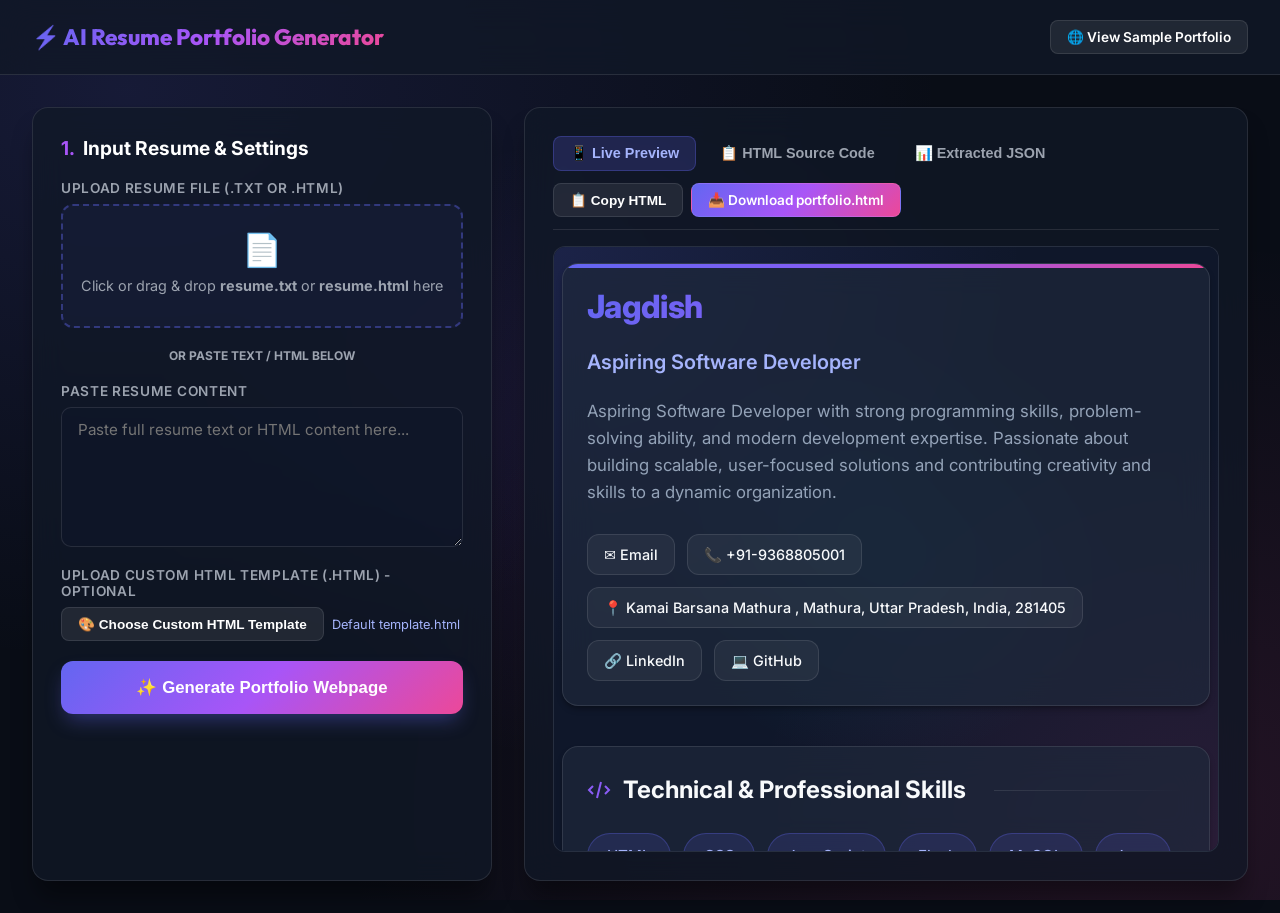
==== templates/index.html @ 8f95c934 "first commit" ====
<!DOCTYPE html>
<html lang="en">
<head>
  <meta charset="UTF-8">
  <meta name="viewport" content="width=device-width, initial-scale=1.0">
  <title>AI Resume Portfolio Generator - Web Portal</title>
  <meta name="description" content="Convert any resume text or HTML file into an instant, modern HTML portfolio webpage using Python & Gemini AI.">
  <link rel="preconnect" href="https://fonts.googleapis.com">
  <link rel="preconnect" href="https://fonts.gstatic.com" crossorigin>
  <link href="https://fonts.googleapis.com/css2?family=Inter:wght@300;400;500;600;700;800&family=Outfit:wght@600;700;800&display=swap" rel="stylesheet">
  
  <style>
    :root {
      --bg-dark: #090d16;
      --card-bg: rgba(17, 24, 39, 0.75);
      --card-border: rgba(255, 255, 255, 0.1);
      --primary: #6366f1;
      --primary-gradient: linear-gradient(135deg, #6366f1 0%, #a855f7 50%, #ec4899 100%);
      --text-main: #f3f4f6;
      --text-muted: #9ca3af;
      --radius: 16px;
      --transition: all 0.3s cubic-bezier(0.4, 0, 0.2, 1);
    }

    * { box-sizing: border-box; margin: 0; padding: 0; }

    body {
      font-family: 'Inter', system-ui, sans-serif;
      background-color: var(--bg-dark);
      background-image: 
        radial-gradient(at 10% 10%, rgba(99, 102, 241, 0.15) 0px, transparent 50%),
        radial-gradient(at 90% 90%, rgba(236, 72, 153, 0.12) 0px, transparent 50%),
        radial-gradient(at 50% 50%, rgba(168, 85, 247, 0.1) 0px, transparent 50%);
      background-attachment: fixed;
      color: var(--text-main);
      min-height: 100vh;
      display: flex;
      flex-direction: column;
    }

    .navbar {
      background: rgba(17, 24, 39, 0.8);
      backdrop-filter: blur(16px);
      border-bottom: 1px solid var(--card-border);
      padding: 1.25rem 2rem;
      display: flex;
      justify-content: space-between;
      align-items: center;
      position: sticky;
      top: 0;
      z-index: 100;
    }

    .brand {
      display: flex;
      align-items: center;
      gap: 0.75rem;
      font-family: 'Outfit', sans-serif;
      font-size: 1.4rem;
      font-weight: 800;
      background: var(--primary-gradient);
      -webkit-background-clip: text;
      -webkit-text-fill-color: transparent;
    }

    .brand-badge {
      font-size: 0.75rem;
      padding: 0.2rem 0.6rem;
      border-radius: 9999px;
      background: rgba(99, 102, 241, 0.2);
      color: #a5b4fc;
      border: 1px solid rgba(99, 102, 241, 0.4);
      font-family: 'Inter', sans-serif;
      font-weight: 600;
    }

    .app-layout {
      display: grid;
      grid-template-columns: 460px 1fr;
      gap: 2rem;
      padding: 2rem;
      flex-grow: 1;
      max-width: 1600px;
      margin: 0 auto;
      width: 100%;
    }

    @media (max-width: 1024px) {
      .app-layout { grid-template-columns: 1fr; }
    }

    .panel {
      background: var(--card-bg);
      backdrop-filter: blur(16px);
      border: 1px solid var(--card-border);
      border-radius: var(--radius);
      padding: 1.75rem;
      display: flex;
      flex-direction: column;
      gap: 1.25rem;
      box-shadow: 0 20px 25px -5px rgba(0, 0, 0, 0.4);
    }

    .panel-title {
      font-size: 1.2rem;
      font-weight: 700;
      display: flex;
      align-items: center;
      gap: 0.5rem;
      color: #ffffff;
    }

    .panel-title span { color: #a855f7; }

    .form-group {
      display: flex;
      flex-direction: column;
      gap: 0.5rem;
    }

    label {
      font-size: 0.85rem;
      font-weight: 600;
      color: var(--text-muted);
      text-transform: uppercase;
      letter-spacing: 0.05em;
    }

    .dropzone {
      border: 2px dashed rgba(99, 102, 241, 0.4);
      border-radius: 12px;
      padding: 1.5rem 1rem;
      text-align: center;
      cursor: pointer;
      background: rgba(99, 102, 241, 0.05);
      transition: var(--transition);
    }

    .dropzone:hover, .dropzone.dragover {
      border-color: #a855f7;
      background: rgba(168, 85, 247, 0.15);
    }

    .dropzone-icon {
      font-size: 2rem;
      margin-bottom: 0.5rem;
    }

    .dropzone-text {
      font-size: 0.9rem;
      color: var(--text-muted);
    }

    .file-name {
      font-size: 0.85rem;
      color: #38bdf8;
      font-weight: 600;
      margin-top: 0.5rem;
      word-break: break-all;
    }

    input[type="file"] { display: none; }

    textarea, input[type="password"], input[type="text"] {
      width: 100%;
      background: rgba(15, 23, 42, 0.6);
      border: 1px solid var(--card-border);
      border-radius: 10px;
      padding: 0.75rem 1rem;
      color: var(--text-main);
      font-family: inherit;
      font-size: 0.95rem;
      transition: var(--transition);
    }

    textarea:focus, input:focus {
      outline: none;
      border-color: #6366f1;
      box-shadow: 0 0 0 3px rgba(99, 102, 241, 0.25);
    }

    textarea { height: 140px; resize: vertical; }

    .btn-generate {
      background: var(--primary-gradient);
      border: none;
      border-radius: 12px;
      padding: 1rem;
      color: #ffffff;
      font-size: 1.05rem;
      font-weight: 700;
      cursor: pointer;
      display: flex;
      align-items: center;
      justify-content: center;
      gap: 0.5rem;
      box-shadow: 0 10px 20px -5px rgba(99, 102, 241, 0.4);
      transition: var(--transition);
    }

    .btn-generate:hover {
      transform: translateY(-2px);
      box-shadow: 0 15px 25px -5px rgba(99, 102, 241, 0.6);
    }

    .btn-generate:disabled {
      opacity: 0.6;
      cursor: not-allowed;
      transform: none;
    }

    .spinner {
      width: 20px;
      height: 20px;
      border: 3px solid rgba(255, 255, 255, 0.3);
      border-radius: 50%;
      border-top-color: #fff;
      animation: spin 0.8s linear infinite;
      display: none;
    }

    @keyframes spin { to { transform: rotate(360deg); } }

    .output-panel {
      display: flex;
      flex-direction: column;
      gap: 1rem;
    }

    .tabs-bar {
      display: flex;
      justify-content: space-between;
      align-items: center;
      border-bottom: 1px solid var(--card-border);
      padding-bottom: 0.75rem;
      flex-wrap: wrap;
      gap: 0.75rem;
    }

    .tabs { display: flex; gap: 0.5rem; }

    .tab-btn {
      background: transparent;
      border: none;
      color: var(--text-muted);
      padding: 0.5rem 1rem;
      border-radius: 8px;
      font-weight: 600;
      font-size: 0.9rem;
      cursor: pointer;
      transition: var(--transition);
    }

    .tab-btn.active {
      background: rgba(99, 102, 241, 0.2);
      color: #a5b4fc;
      border: 1px solid rgba(99, 102, 241, 0.3);
    }

    .action-buttons { display: flex; gap: 0.5rem; }

    .btn-secondary {
      background: rgba(255, 255, 255, 0.08);
      border: 1px solid var(--card-border);
      color: #ffffff;
      padding: 0.5rem 1rem;
      border-radius: 8px;
      font-size: 0.85rem;
      font-weight: 600;
      cursor: pointer;
      display: inline-flex;
      align-items: center;
      gap: 0.4rem;
      text-decoration: none;
      transition: var(--transition);
    }

    .btn-secondary:hover {
      background: rgba(99, 102, 241, 0.25);
      border-color: #6366f1;
    }

    .preview-container {
      flex-grow: 1;
      min-height: 600px;
      background: #0f172a;
      border-radius: 12px;
      overflow: hidden;
      border: 1px solid var(--card-border);
      position: relative;
    }

    iframe {
      width: 100%;
      height: 100%;
      min-height: 600px;
      border: none;
    }

    pre {
      background: #0f172a;
      color: #38bdf8;
      padding: 1.25rem;
      border-radius: 12px;
      overflow-x: auto;
      font-family: 'Courier New', Courier, monospace;
      font-size: 0.85rem;
      height: 600px;
      border: 1px solid var(--card-border);
    }

    .tab-content { display: none; }
    .tab-content.active { display: block; }

    .alert {
      padding: 0.75rem 1rem;
      border-radius: 8px;
      font-size: 0.85rem;
      display: none;
    }

    .alert-error {
      background: rgba(239, 68, 68, 0.15);
      border: 1px solid rgba(239, 68, 68, 0.4);
      color: #fca5a5;
    }

    .alert-success {
      background: rgba(34, 197, 94, 0.15);
      border: 1px solid rgba(34, 197, 94, 0.4);
      color: #86efac;
    }
  </style>
</head>
<body>

  <!-- Top Navbar -->
  <nav class="navbar">
    <div class="brand">
      ⚡ AI Resume Portfolio Generator
    
    </div>
    <div>
      <a href="/portfolio.html" target="_blank" class="btn-secondary">🌐 View Sample Portfolio</a>
    </div>
  </nav>

  <!-- Application Main Split Layout -->
  <main class="app-layout">

    <!-- Left Controls Panel -->
    <section class="panel">
      <h2 class="panel-title"><span>1.</span> Input Resume & Settings</h2>
      
      <div id="alert-banner" class="alert alert-error"></div>

      <!-- File Upload Zone (.txt or .html files) -->
      <div class="form-group">
        <label>Upload Resume File (.txt or .html)</label>
        <div class="dropzone" id="dropzone" onclick="document.getElementById('file-input').click()">
          <div class="dropzone-icon">📄</div>
          <div class="dropzone-text">Click or drag & drop <strong>resume.txt</strong> or <strong>resume.html</strong> here</div>
          <div class="file-name" id="file-name"></div>
        </div>
        <input type="file" id="file-input" accept=".txt,.html,.htm,.md">
      </div>

      <div style="text-align: center; color: var(--text-muted); font-size: 0.75rem; font-weight: bold;">OR PASTE TEXT / HTML BELOW</div>

      <!-- Resume Textarea -->
      <div class="form-group">
        <label>Paste Resume Content</label>
        <textarea id="resume-text" placeholder="Paste full resume text or HTML content here..."></textarea>
      </div>

      <!-- Optional Custom HTML Template Upload -->
      <div class="form-group">
        <label>Upload Custom HTML Template (.html) - Optional</label>
        <div style="display: flex; gap: 0.5rem; align-items: center;">
          <button type="button" class="btn-secondary" onclick="document.getElementById('template-input').click()">🎨 Choose Custom HTML Template</button>
          <span id="template-file-name" style="font-size: 0.8rem; color: #a5b4fc;">Default template.html</span>
        </div>
        <input type="file" id="template-input" accept=".html,.htm">
      </div>

      <!-- Submit Button -->
      <button class="btn-generate" id="generate-btn" onclick="generatePortfolio()">
        <span class="spinner" id="btn-spinner"></span>
        <span id="btn-text">✨ Generate Portfolio Webpage</span>
      </button>
    </section>

    <!-- Right Output & Preview Panel -->
    <section class="panel output-panel">
      <div class="tabs-bar">
        <div class="tabs">
          <button class="tab-btn active" onclick="switchTab('preview-tab', this)">📱 Live Preview</button>
          <button class="tab-btn" onclick="switchTab('code-tab', this)">📋 HTML Source Code</button>
          <button class="tab-btn" onclick="switchTab('json-tab', this)">📊 Extracted JSON</button>
        </div>
        
        <div class="action-buttons">
          <button class="btn-secondary" onclick="copyHTMLCode()">📋 Copy HTML</button>
          <a href="/api/download" class="btn-secondary" style="background: var(--primary-gradient);">📥 Download portfolio.html</a>
        </div>
      </div>

      <!-- Live Webpage Preview -->
      <div id="preview-tab" class="tab-content active preview-container">
        <iframe id="portfolio-frame" src="/portfolio.html"></iframe>
      </div>

      <!-- HTML Source Code View -->
      <div id="code-tab" class="tab-content">
        <pre id="code-block">Click "Generate Portfolio Webpage" to view rendered HTML code...</pre>
      </div>

      <!-- Parsed JSON View -->
      <div id="json-tab" class="tab-content">
        <pre id="json-block">Click "Generate Portfolio Webpage" to view extracted JSON schema...</pre>
      </div>
    </section>

  </main>

  <script>
    const dropzone = document.getElementById('dropzone');
    const fileInput = document.getElementById('file-input');
    const fileNameDisplay = document.getElementById('file-name');
    
    const templateInput = document.getElementById('template-input');
    const templateFileNameDisplay = document.getElementById('template-file-name');
    
    let selectedFile = null;
    let selectedTemplateFile = null;

    // File Drag & Drop Handlers
    dropzone.addEventListener('dragover', (e) => {
      e.preventDefault();
      dropzone.classList.add('dragover');
    });

    dropzone.addEventListener('dragleave', () => dropzone.classList.remove('dragover'));
    
    dropzone.addEventListener('drop', (e) => {
      e.preventDefault();
      dropzone.classList.remove('dragover');
      if (e.dataTransfer.files.length > 0) {
        handleFileSelect(e.dataTransfer.files[0]);
      }
    });

    fileInput.addEventListener('change', (e) => {
      if (e.target.files.length > 0) {
        handleFileSelect(e.target.files[0]);
      }
    });

    templateInput.addEventListener('change', (e) => {
      if (e.target.files.length > 0) {
        selectedTemplateFile = e.target.files[0];
        templateFileNameDisplay.textContent = `Using custom template: ${selectedTemplateFile.name}`;
      }
    });

    function handleFileSelect(file) {
      selectedFile = file;
      fileNameDisplay.textContent = `Selected File: ${file.name} (${(file.size / 1024).toFixed(1)} KB)`;
      
      // Auto-read file into text area
      const reader = new FileReader();
      reader.onload = (event) => {
        document.getElementById('resume-text').value = event.target.result;
      };
      reader.readAsText(file);
    }

    function switchTab(tabId, btnElement) {
      document.querySelectorAll('.tab-content').forEach(el => el.classList.remove('active'));
      document.querySelectorAll('.tab-btn').forEach(el => el.classList.remove('active'));
      document.getElementById(tabId).classList.add('active');
      btnElement.classList.add('active');
    }

    function showAlert(msg, type = 'error') {
      const banner = document.getElementById('alert-banner');
      banner.textContent = msg;
      banner.className = `alert alert-${type}`;
      banner.style.display = 'block';
      setTimeout(() => { banner.style.display = 'none'; }, 6000);
    }

    async function generatePortfolio() {
      const resumeText = document.getElementById('resume-text').value.trim();
      const btn = document.getElementById('generate-btn');
      const spinner = document.getElementById('btn-spinner');
      const btnText = document.getElementById('btn-text');

      if (!resumeText && !selectedFile) {
        showAlert('Please upload a .txt or .html resume file, or paste resume content.');
        return;
      }

      // UI Loading state
      btn.disabled = true;
      spinner.style.display = 'inline-block';
      btnText.textContent = 'Extracting with Gemini AI...';

      const formData = new FormData();
      if (selectedFile) {
        formData.append('file', selectedFile);
      }
      if (selectedTemplateFile) {
        formData.append('template_file', selectedTemplateFile);
      }
      formData.append('resume_text', resumeText);

      try {
        const response = await fetch('/api/generate', {
          method: 'POST',
          body: formData
        });

        const result = await response.json();

        if (result.success) {
          showAlert('Portfolio generated successfully!', 'success');
          
          // Refresh Iframe preview
          const iframe = document.getElementById('portfolio-frame');
          iframe.src = '/portfolio.html?t=' + new Date().getTime();

          // Populate HTML & JSON code blocks
          document.getElementById('code-block').textContent = result.html_code;
          document.getElementById('json-block').textContent = JSON.stringify(result.portfolio_data, null, 2);
        } else {
          showAlert(result.error || 'Failed to generate portfolio.');
        }
      } catch (err) {
        console.error(err);
        showAlert('An error occurred while connecting to the server.');
      } finally {
        btn.disabled = false;
        spinner.style.display = 'none';
        btnText.textContent = '✨ Generate Portfolio Webpage';
      }
    }

    function copyHTMLCode() {
      const codeText = document.getElementById('code-block').textContent;
      navigator.clipboard.writeText(codeText).then(() => {
        showAlert('HTML code copied to clipboard!', 'success');
      });
    }
  </script>
</body>
</html>
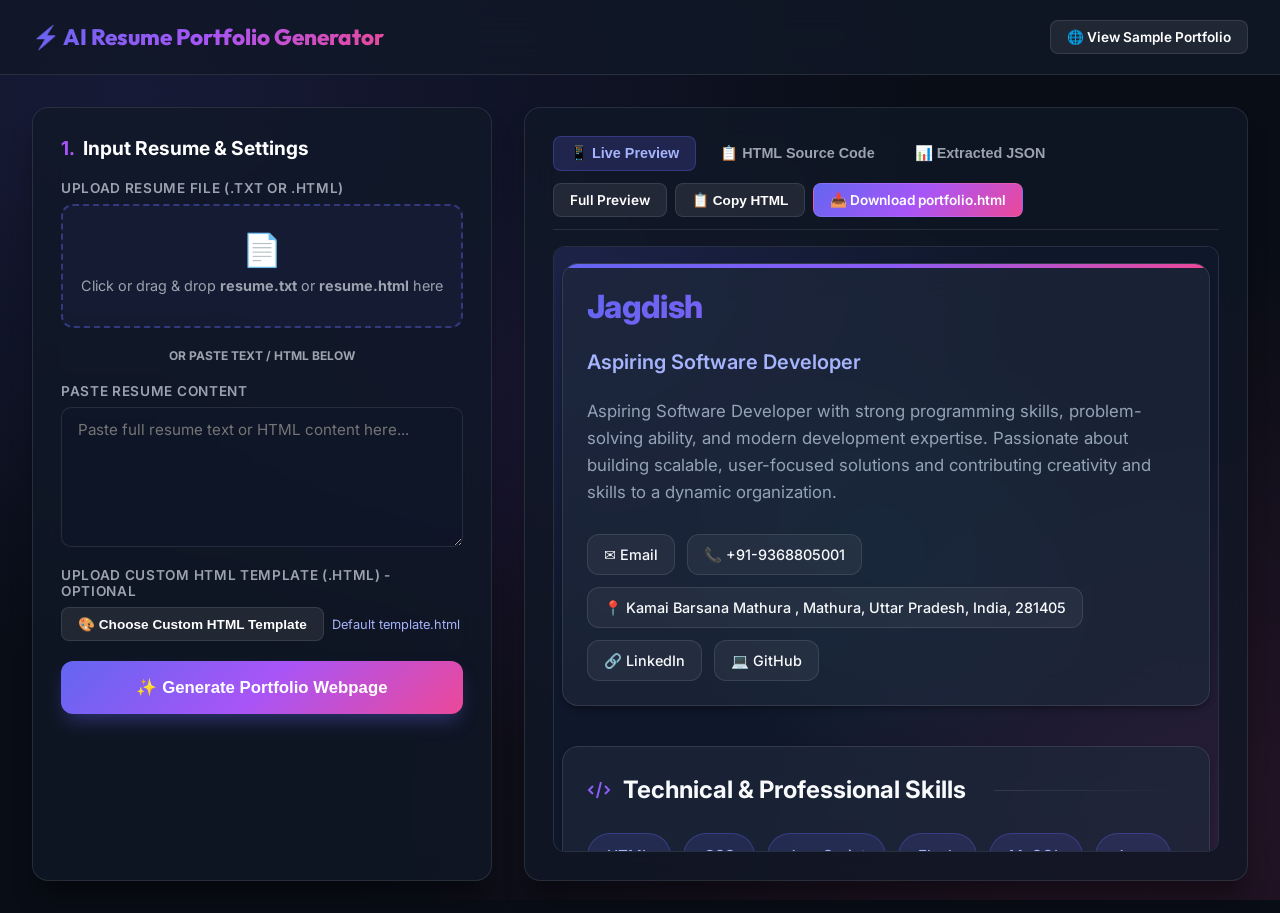
==== commit 09a15f30: "modified UI" ====
--- a/templates/index.html
+++ b/templates/index.html
@@ -257,7 +257,7 @@
       border: 1px solid rgba(99, 102, 241, 0.3);
     }
 
-    .action-buttons { display: flex; gap: 0.5rem; }
+    .action-buttons { display: flex; gap: 0.5rem; flex-wrap: wrap; }
 
     .btn-secondary {
       background: rgba(255, 255, 255, 0.08);
@@ -334,27 +334,22 @@
 </head>
 <body>
 
-  <!-- Top Navbar -->
   <nav class="navbar">
     <div class="brand">
       ⚡ AI Resume Portfolio Generator
-    
     </div>
     <div>
       <a href="/portfolio.html" target="_blank" class="btn-secondary">🌐 View Sample Portfolio</a>
     </div>
   </nav>
 
-  <!-- Application Main Split Layout -->
   <main class="app-layout">
 
-    <!-- Left Controls Panel -->
     <section class="panel">
       <h2 class="panel-title"><span>1.</span> Input Resume & Settings</h2>
       
       <div id="alert-banner" class="alert alert-error"></div>
 
-      <!-- File Upload Zone (.txt or .html files) -->
       <div class="form-group">
         <label>Upload Resume File (.txt or .html)</label>
         <div class="dropzone" id="dropzone" onclick="document.getElementById('file-input').click()">
@@ -367,13 +362,11 @@
 
       <div style="text-align: center; color: var(--text-muted); font-size: 0.75rem; font-weight: bold;">OR PASTE TEXT / HTML BELOW</div>
 
-      <!-- Resume Textarea -->
       <div class="form-group">
         <label>Paste Resume Content</label>
         <textarea id="resume-text" placeholder="Paste full resume text or HTML content here..."></textarea>
       </div>
 
-      <!-- Optional Custom HTML Template Upload -->
       <div class="form-group">
         <label>Upload Custom HTML Template (.html) - Optional</label>
         <div style="display: flex; gap: 0.5rem; align-items: center;">
@@ -383,14 +376,12 @@
         <input type="file" id="template-input" accept=".html,.htm">
       </div>
 
-      <!-- Submit Button -->
       <button class="btn-generate" id="generate-btn" onclick="generatePortfolio()">
         <span class="spinner" id="btn-spinner"></span>
         <span id="btn-text">✨ Generate Portfolio Webpage</span>
       </button>
     </section>
 
-    <!-- Right Output & Preview Panel -->
     <section class="panel output-panel">
       <div class="tabs-bar">
         <div class="tabs">
@@ -400,22 +391,20 @@
         </div>
         
         <div class="action-buttons">
+          <a id="open-new-tab-btn" href="/portfolio.html" target="_blank" class="btn-secondary">Full Preview</a>
           <button class="btn-secondary" onclick="copyHTMLCode()">📋 Copy HTML</button>
           <a href="/api/download" class="btn-secondary" style="background: var(--primary-gradient);">📥 Download portfolio.html</a>
         </div>
       </div>
 
-      <!-- Live Webpage Preview -->
       <div id="preview-tab" class="tab-content active preview-container">
         <iframe id="portfolio-frame" src="/portfolio.html"></iframe>
       </div>
 
-      <!-- HTML Source Code View -->
       <div id="code-tab" class="tab-content">
         <pre id="code-block">Click "Generate Portfolio Webpage" to view rendered HTML code...</pre>
       </div>
 
-      <!-- Parsed JSON View -->
       <div id="json-tab" class="tab-content">
         <pre id="json-block">Click "Generate Portfolio Webpage" to view extracted JSON schema...</pre>
       </div>
@@ -526,11 +515,19 @@
         if (result.success) {
           showAlert('Portfolio generated successfully!', 'success');
           
-          // Refresh Iframe preview
+          const cacheBustedUrl = '/portfolio.html?t=' + new Date().getTime();
+
+          // 1. Refresh Iframe preview
           const iframe = document.getElementById('portfolio-frame');
-          iframe.src = '/portfolio.html?t=' + new Date().getTime();
-
-          // Populate HTML & JSON code blocks
+          iframe.src = cacheBustedUrl;
+
+          // 2. Update the "Open in New Tab" link
+          const openNewTabBtn = document.getElementById('open-new-tab-btn');
+          if (openNewTabBtn) {
+            openNewTabBtn.href = cacheBustedUrl;
+          }
+
+          // 3. Populate HTML & JSON code blocks
           document.getElementById('code-block').textContent = result.html_code;
           document.getElementById('json-block').textContent = JSON.stringify(result.portfolio_data, null, 2);
         } else {
@@ -554,4 +551,4 @@
     }
   </script>
 </body>
-</html>
+</html>
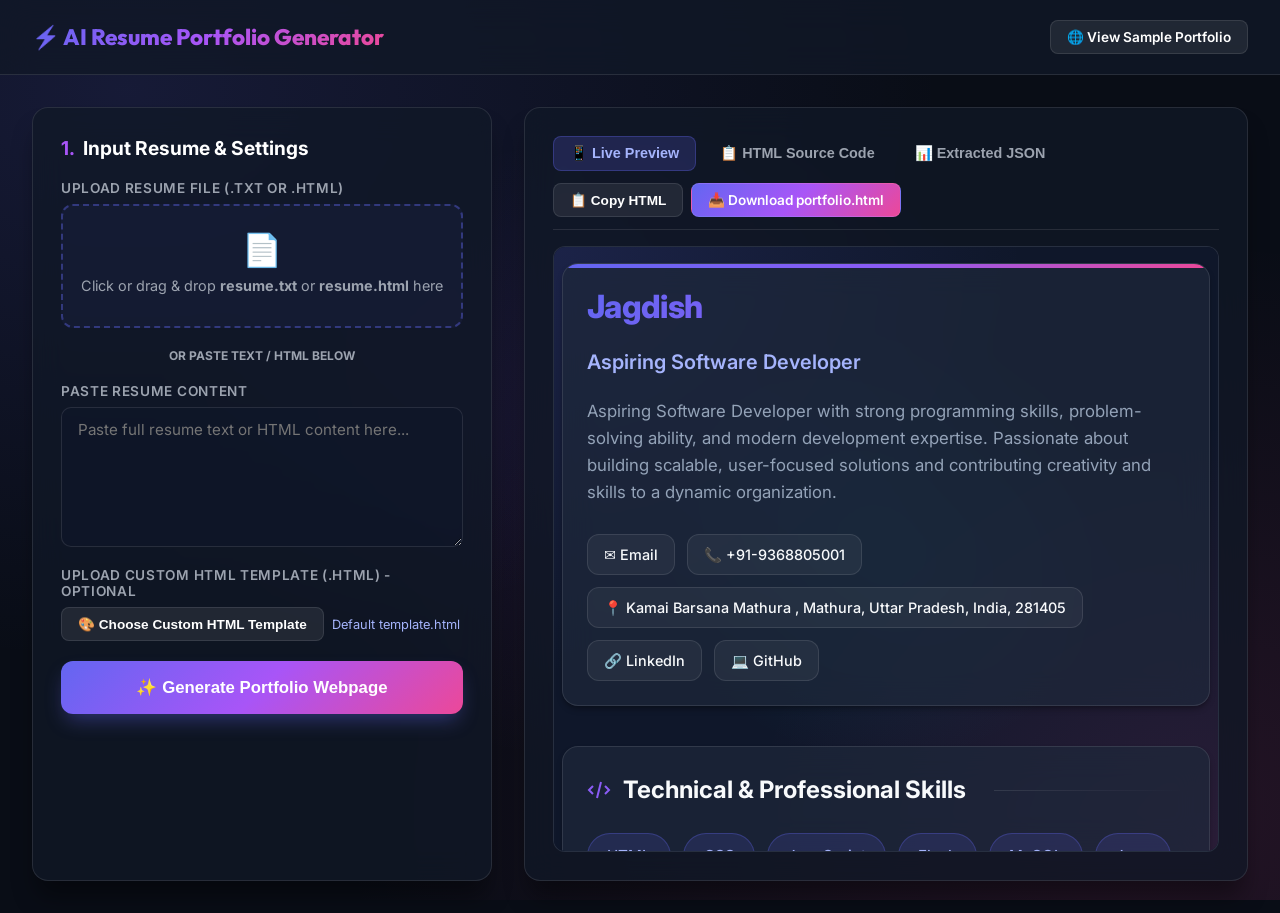
==== commit 87f6cd8e: "change the formate" ====
--- a/templates/index.html
+++ b/templates/index.html
@@ -257,7 +257,7 @@
       border: 1px solid rgba(99, 102, 241, 0.3);
     }
 
-    .action-buttons { display: flex; gap: 0.5rem; flex-wrap: wrap; }
+    .action-buttons { display: flex; gap: 0.5rem; }
 
     .btn-secondary {
       background: rgba(255, 255, 255, 0.08);
@@ -334,22 +334,27 @@
 </head>
 <body>
 
+  <!-- Top Navbar -->
   <nav class="navbar">
     <div class="brand">
       ⚡ AI Resume Portfolio Generator
+    
     </div>
     <div>
       <a href="/portfolio.html" target="_blank" class="btn-secondary">🌐 View Sample Portfolio</a>
     </div>
   </nav>
 
+  <!-- Application Main Split Layout -->
   <main class="app-layout">
 
+    <!-- Left Controls Panel -->
     <section class="panel">
       <h2 class="panel-title"><span>1.</span> Input Resume & Settings</h2>
       
       <div id="alert-banner" class="alert alert-error"></div>
 
+      <!-- File Upload Zone (.txt or .html files) -->
       <div class="form-group">
         <label>Upload Resume File (.txt or .html)</label>
         <div class="dropzone" id="dropzone" onclick="document.getElementById('file-input').click()">
@@ -362,11 +367,13 @@
 
       <div style="text-align: center; color: var(--text-muted); font-size: 0.75rem; font-weight: bold;">OR PASTE TEXT / HTML BELOW</div>
 
+      <!-- Resume Textarea -->
       <div class="form-group">
         <label>Paste Resume Content</label>
         <textarea id="resume-text" placeholder="Paste full resume text or HTML content here..."></textarea>
       </div>
 
+      <!-- Optional Custom HTML Template Upload -->
       <div class="form-group">
         <label>Upload Custom HTML Template (.html) - Optional</label>
         <div style="display: flex; gap: 0.5rem; align-items: center;">
@@ -376,12 +383,14 @@
         <input type="file" id="template-input" accept=".html,.htm">
       </div>
 
+      <!-- Submit Button -->
       <button class="btn-generate" id="generate-btn" onclick="generatePortfolio()">
         <span class="spinner" id="btn-spinner"></span>
         <span id="btn-text">✨ Generate Portfolio Webpage</span>
       </button>
     </section>
 
+    <!-- Right Output & Preview Panel -->
     <section class="panel output-panel">
       <div class="tabs-bar">
         <div class="tabs">
@@ -391,20 +400,22 @@
         </div>
         
         <div class="action-buttons">
-          <a id="open-new-tab-btn" href="/portfolio.html" target="_blank" class="btn-secondary">Full Preview</a>
           <button class="btn-secondary" onclick="copyHTMLCode()">📋 Copy HTML</button>
           <a href="/api/download" class="btn-secondary" style="background: var(--primary-gradient);">📥 Download portfolio.html</a>
         </div>
       </div>
 
+      <!-- Live Webpage Preview -->
       <div id="preview-tab" class="tab-content active preview-container">
         <iframe id="portfolio-frame" src="/portfolio.html"></iframe>
       </div>
 
+      <!-- HTML Source Code View -->
       <div id="code-tab" class="tab-content">
         <pre id="code-block">Click "Generate Portfolio Webpage" to view rendered HTML code...</pre>
       </div>
 
+      <!-- Parsed JSON View -->
       <div id="json-tab" class="tab-content">
         <pre id="json-block">Click "Generate Portfolio Webpage" to view extracted JSON schema...</pre>
       </div>
@@ -515,19 +526,11 @@
         if (result.success) {
           showAlert('Portfolio generated successfully!', 'success');
           
-          const cacheBustedUrl = '/portfolio.html?t=' + new Date().getTime();
-
-          // 1. Refresh Iframe preview
+          // Refresh Iframe preview
           const iframe = document.getElementById('portfolio-frame');
-          iframe.src = cacheBustedUrl;
-
-          // 2. Update the "Open in New Tab" link
-          const openNewTabBtn = document.getElementById('open-new-tab-btn');
-          if (openNewTabBtn) {
-            openNewTabBtn.href = cacheBustedUrl;
-          }
-
-          // 3. Populate HTML & JSON code blocks
+          iframe.src = '/portfolio.html?t=' + new Date().getTime();
+
+          // Populate HTML & JSON code blocks
           document.getElementById('code-block').textContent = result.html_code;
           document.getElementById('json-block').textContent = JSON.stringify(result.portfolio_data, null, 2);
         } else {
@@ -551,4 +554,4 @@
     }
   </script>
 </body>
-</html>+</html>
